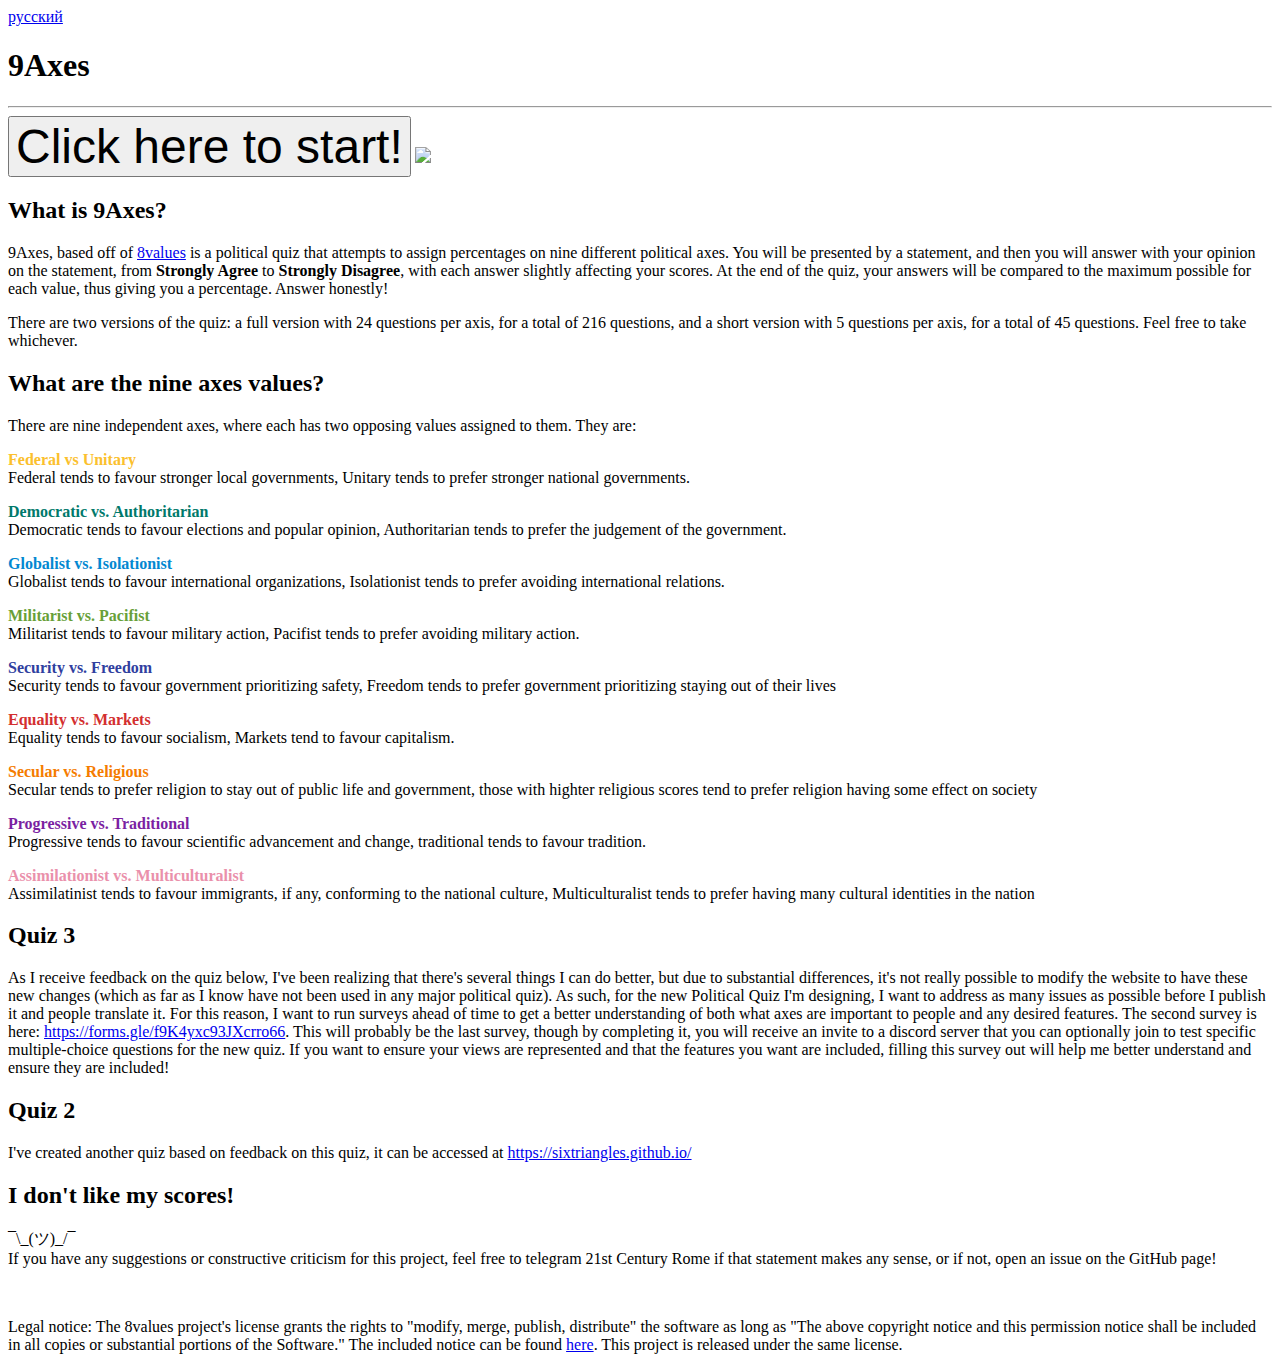
==== index.html @ 13221251 "update to second survey" ====
<head>
<link href="https://fonts.googleapis.com/css?family=Montserrat:300,400,700|Roboto:400,700" rel="stylesheet">
<link href='style.css' rel='stylesheet' type='text/css'>
<title>9Axes</title>
<link rel="icon" type="x-icon" href="icon.png">
<link rel="shortcut icon" type="x-icon" href="icon.png">
<meta charset="utf-8">
</head>
<body>

<a href="/ru/">русский</a>
<h1>9Axes</h1>
<hr>
<button class="button" onclick="location.href='instructions.html';" style="font-size:36pt;">Click here to start!</button>
<img src="values.png" class="center"></img>

<h2>What is 9Axes?</h2>
    <p>9Axes, based off of <a href="https://8values.github.io/">8values</a> is a political quiz that attempts to assign percentages on nine different political axes. You will be presented by a statement, and then you will answer with your opinion on the statement, from <b>Strongly Agree</b> to <b>Strongly Disagree</b>, with each answer slightly affecting your scores. At the end of the quiz, your answers will be compared to the maximum possible for each value, thus giving you a percentage. Answer honestly!</p>
    <p>There are two versions of the quiz: a full version with 24 questions per axis, for a total of 216 questions, and a short version with 5 questions per axis, for a total of 45 questions. Feel free to take whichever.</p>
<h2>What are the nine axes values?</h2>
    <p>There are nine independent axes, where each has two opposing values assigned to them. They are:</p>
    <p class="value-description"><b style="color:#fbc02d;">Federal vs Unitary</b><br/>
        Federal tends to favour stronger local governments, Unitary tends to prefer stronger national governments.</p>
    <p class="value-description"><b style="color:#00796b;">Democratic vs. Authoritarian</b><br/>
        Democratic tends to favour elections and popular opinion, Authoritarian tends to prefer the judgement of the government.</p>
    <p class="value-description"><b style="color:#0288d1;">Globalist vs. Isolationist</b><br/>
        Globalist tends to favour international organizations, Isolationist tends to prefer avoiding international relations.</p>
    <p class="value-description"><b style="color:#689f38;">Militarist vs. Pacifist</b><br/>
        Militarist tends to favour military action, Pacifist tends to prefer avoiding military action.</p>
    <p class="value-description"><b style="color:#303f9f;">Security vs. Freedom</b><br/>
        Security tends to favour government prioritizing safety, Freedom tends to prefer government prioritizing staying out of their lives</p>
    <p class="value-description"><b style="color:#d32f2f;">Equality vs. Markets</b><br/>
        Equality tends to favour socialism, Markets tend to favour capitalism.</p>
    <p class="value-description"><b style="color:#f57c00;">Secular vs. Religious</b><br/>
        Secular tends to prefer religion to stay out of public life and government, those with highter religious scores tend to prefer religion having some effect on society</p>
    <p class="value-description"><b style="color:#7b1fa2;">Progressive vs. Traditional</b><br/>
        Progressive tends to favour scientific advancement and change, traditional tends to favour tradition.</p>
    <p class="value-description"><b style="color:#ea90ab;">Assimilationist vs. Multiculturalist</b><br/>
        Assimilatinist tends to favour immigrants, if any, conforming to the national culture, Multiculturalist tends to prefer having many cultural identities in the nation</p>
<h2>Quiz 3</h2>
<p>As I receive feedback on the quiz below, I've been realizing that there's several things I can do better, but due to substantial differences, it's not really possible to modify the website to have these new changes (which as far as I know have not been used in any major political quiz). As such, for the new Political Quiz I'm designing, I want to address as many issues as possible before I publish it and people translate it. For this reason, I want to run surveys ahead of time to get a better understanding of both what axes are important to people and any desired features. The second survey is here: <a href="https://forms.gle/f9K4yxc93JXcrro66">https://forms.gle/f9K4yxc93JXcrro66</a>. This will probably be the last survey, though by completing it, you will receive an invite to a discord server that you can optionally join to test specific multiple-choice questions for the new quiz. If you want to ensure your views are represented and that the features you want are included, filling this survey out will help me better understand and ensure they are included!</p>
<h2>Quiz 2</h2>
<p>I've created another quiz based on feedback on this quiz, it can be accessed at <a href="https://sixtriangles.github.io/">https://sixtriangles.github.io/</a></p>
<h2>I don't like my scores!</h2>
    <p>¯\_(ツ)_/¯<br/>
    If you have any suggestions or constructive criticism for this project, feel free to telegram 21st Century Rome if that statement makes any sense, or if not, open an issue on the GitHub page!</p>
<br/>
<p>Legal notice: The 8values project's license grants the rights to "modify, merge, publish, distribute" the software as long as "The above copyright notice and this permission notice shall be included in
all copies or substantial portions of the Software." The included notice can be found <a href="LICENSE">here</a>. This project is released under the same license.</p>
</body>
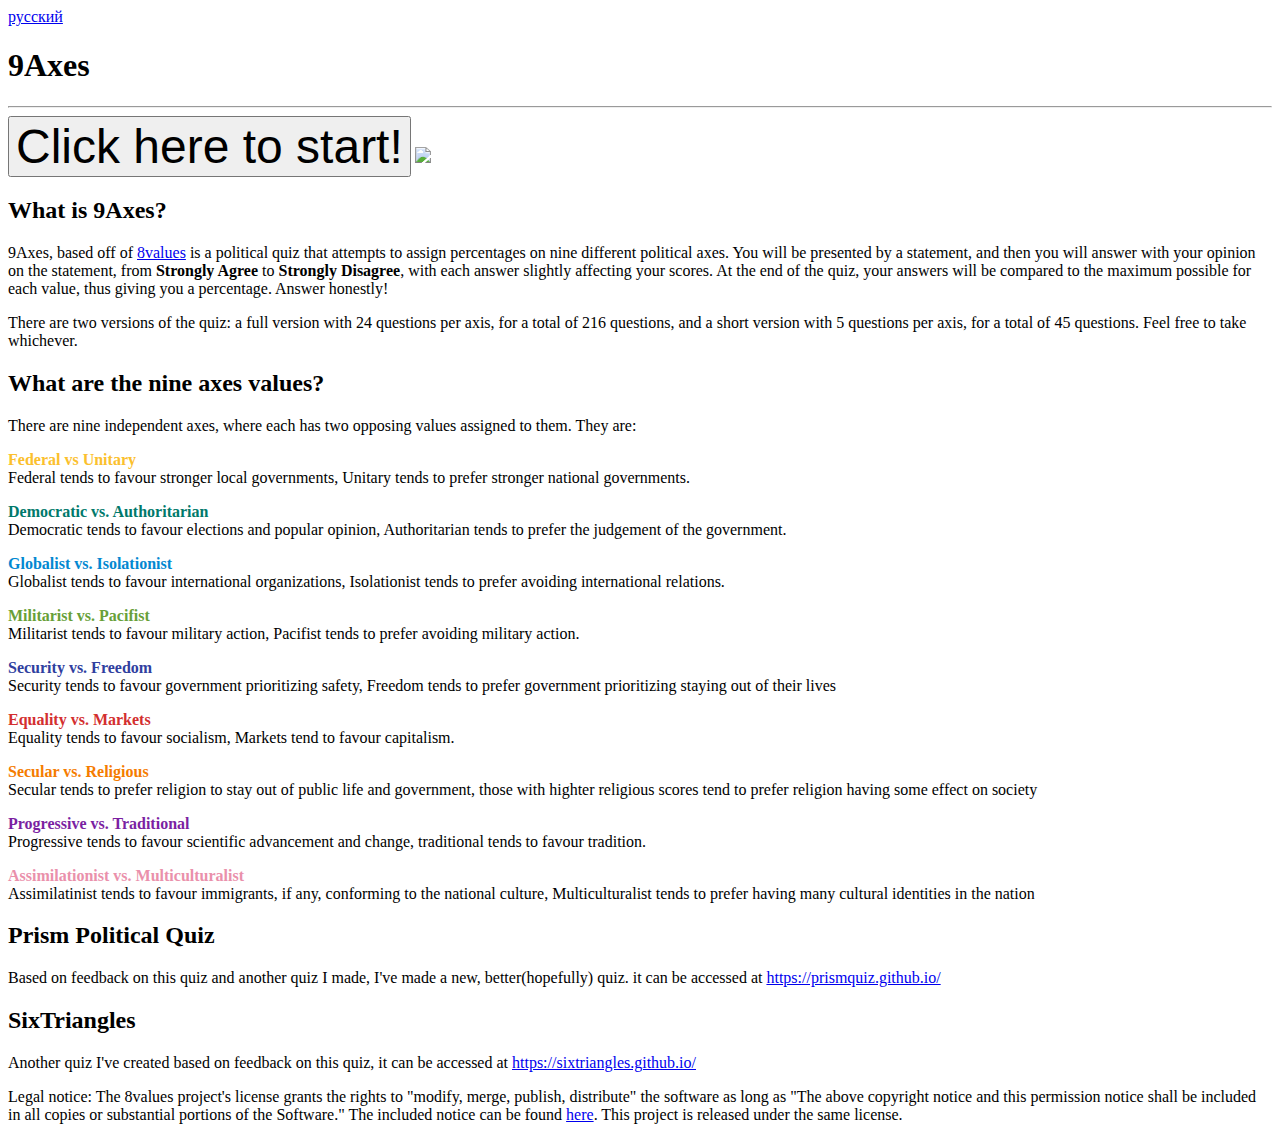
==== commit 7704f107: "Update index.html" ====
--- a/index.html
+++ b/index.html
@@ -37,14 +37,10 @@
         Progressive tends to favour scientific advancement and change, traditional tends to favour tradition.</p>
     <p class="value-description"><b style="color:#ea90ab;">Assimilationist vs. Multiculturalist</b><br/>
         Assimilatinist tends to favour immigrants, if any, conforming to the national culture, Multiculturalist tends to prefer having many cultural identities in the nation</p>
-<h2>Quiz 3</h2>
-<p>As I receive feedback on the quiz below, I've been realizing that there's several things I can do better, but due to substantial differences, it's not really possible to modify the website to have these new changes (which as far as I know have not been used in any major political quiz). As such, for the new Political Quiz I'm designing, I want to address as many issues as possible before I publish it and people translate it. For this reason, I want to run surveys ahead of time to get a better understanding of both what axes are important to people and any desired features. The second survey is here: <a href="https://forms.gle/f9K4yxc93JXcrro66">https://forms.gle/f9K4yxc93JXcrro66</a>. This will probably be the last survey, though by completing it, you will receive an invite to a discord server that you can optionally join to test specific multiple-choice questions for the new quiz. If you want to ensure your views are represented and that the features you want are included, filling this survey out will help me better understand and ensure they are included!</p>
-<h2>Quiz 2</h2>
-<p>I've created another quiz based on feedback on this quiz, it can be accessed at <a href="https://sixtriangles.github.io/">https://sixtriangles.github.io/</a></p>
-<h2>I don't like my scores!</h2>
-    <p>¯\_(ツ)_/¯<br/>
-    If you have any suggestions or constructive criticism for this project, feel free to telegram 21st Century Rome if that statement makes any sense, or if not, open an issue on the GitHub page!</p>
-<br/>
+<h2>Prism Political Quiz</h2>
+<p>Based on feedback on this quiz and another quiz I made, I've made a new, better(hopefully) quiz. it can be accessed at <a href="https://prismquiz.github.io/">https://prismquiz.github.io/</a></p>
+<h2>SixTriangles</h2>
+<p>Another quiz I've created based on feedback on this quiz, it can be accessed at <a href="https://sixtriangles.github.io/">https://sixtriangles.github.io/</a></p>
 <p>Legal notice: The 8values project's license grants the rights to "modify, merge, publish, distribute" the software as long as "The above copyright notice and this permission notice shall be included in
 all copies or substantial portions of the Software." The included notice can be found <a href="LICENSE">here</a>. This project is released under the same license.</p>
 </body>
